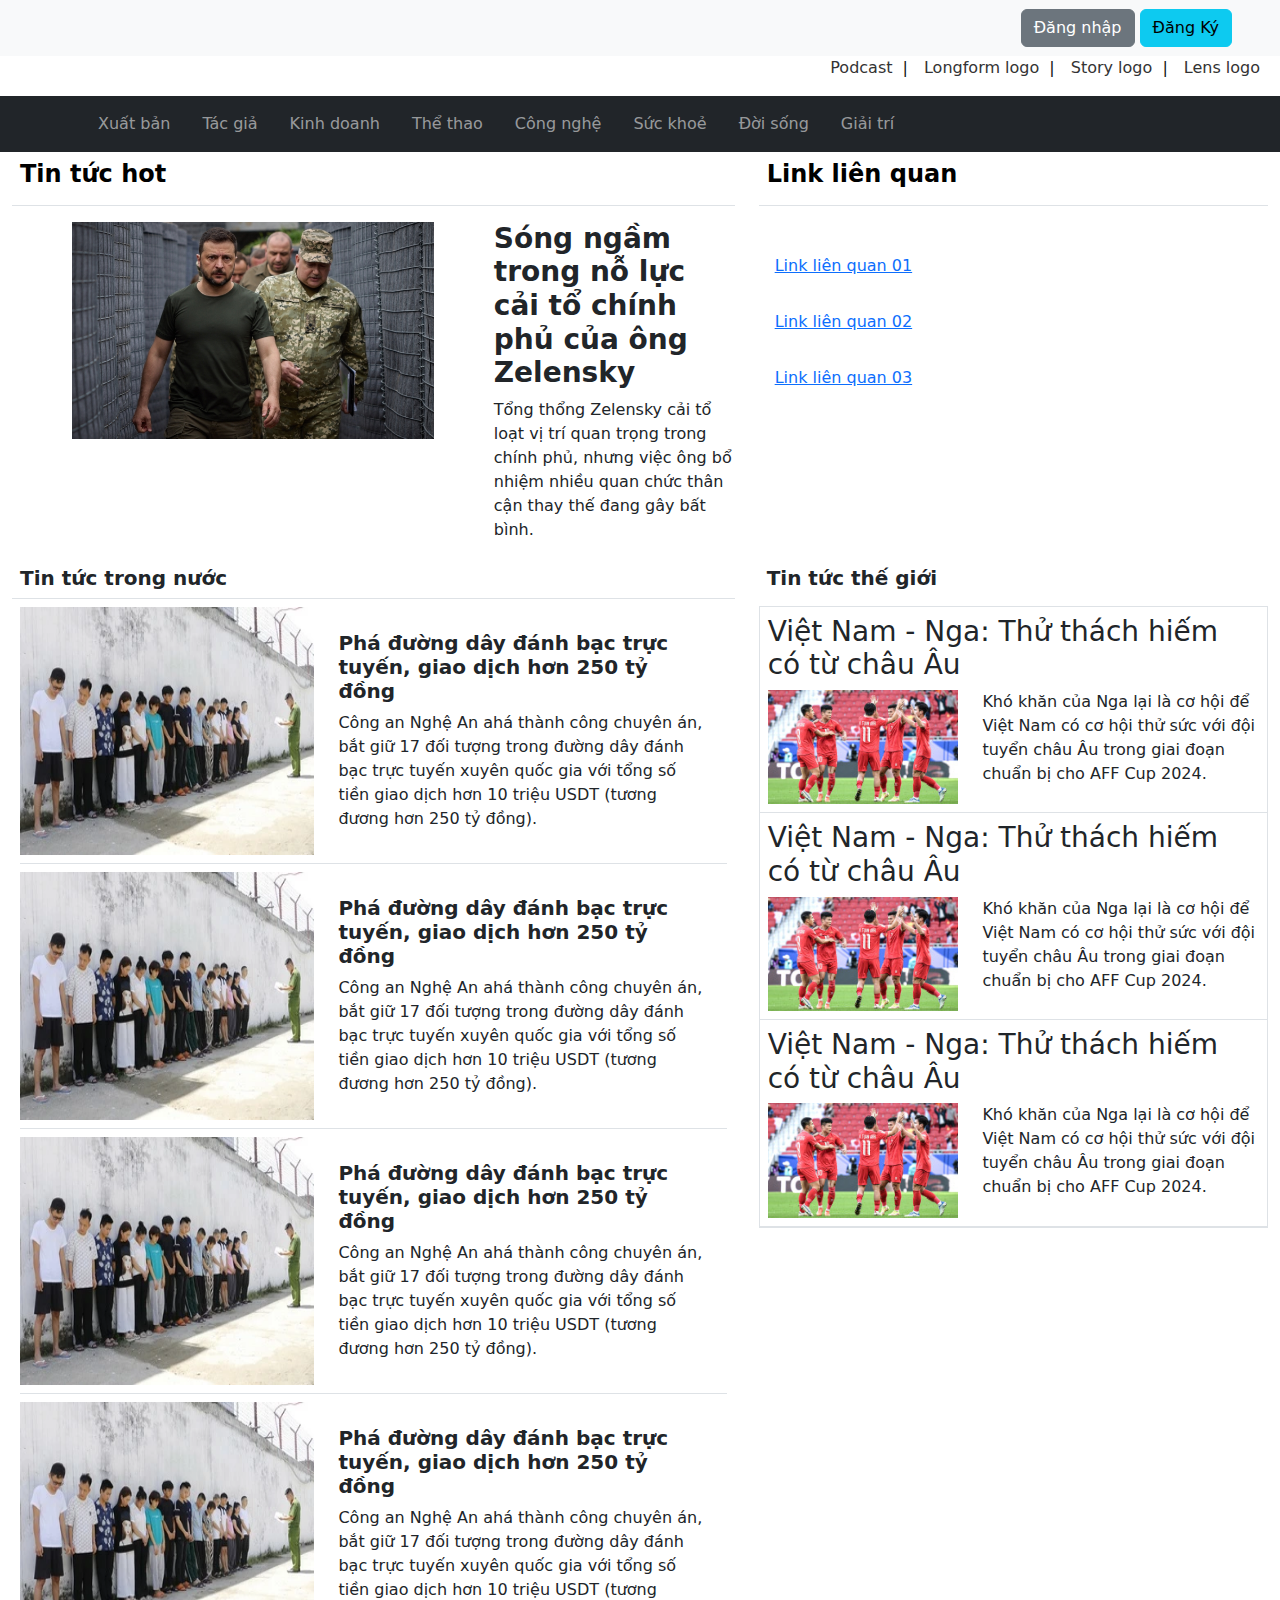
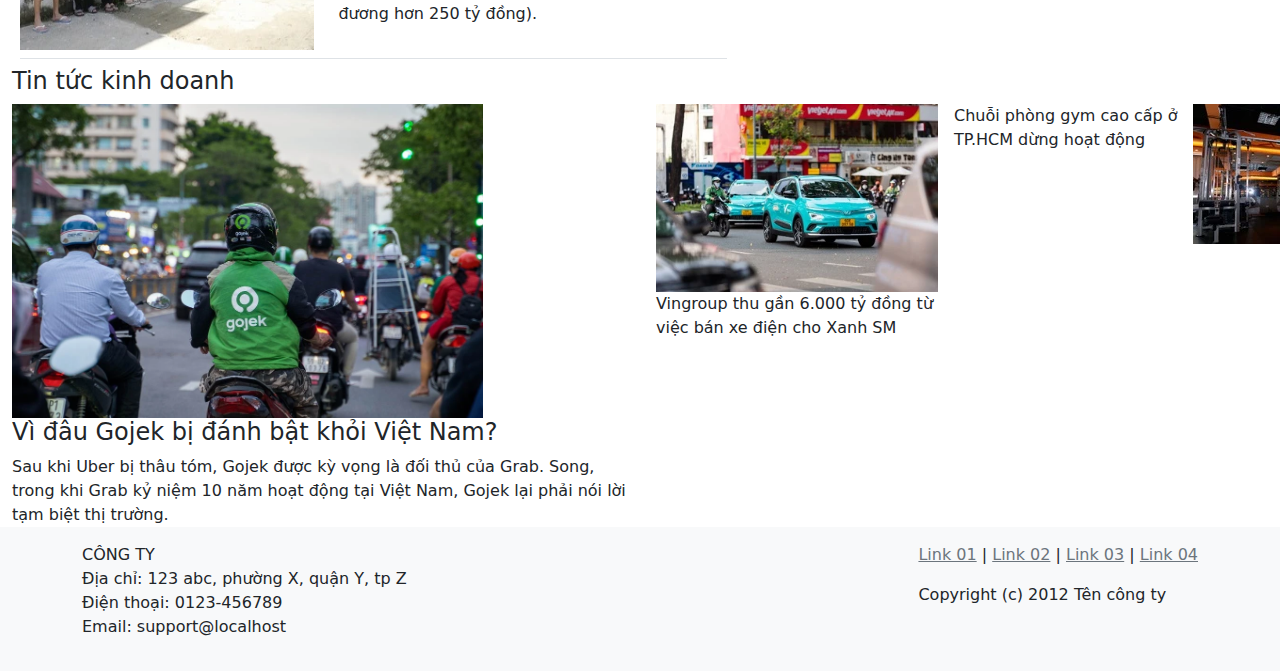
==== index.html @ 710844a8 "feat: begin code" ====
<!DOCTYPE html>
<html lang="en">

<head>
    <meta charset="UTF-8">
    <meta name="viewport" content="width=device-width, initial-scale=1.0">
    <title>Web Kiểm tra</title>
    <link href="https://cdn.jsdelivr.net/npm/bootstrap@5.3.3/dist/css/bootstrap.min.css" rel="stylesheet"
        integrity="sha384-QWTKZyjpPEjISv5WaRU9OFeRpok6YctnYmDr5pNlyT2bRjXh0JMhjY6hW+ALEwIH" crossorigin="anonymous">
    <link rel="stylesheet" href="./assets/style.css">
</head>

<body>
    <!-- begin header -->
    <header>
        <nav class="navbar navbar-expand-lg bg-body-tertiary">
            <div class="container-fluid col-12 d-flex justify-content-between px-5">
                <a class="navbar-brand" href="#">
                    <img class="w-50" src="./assets/images/header/tải xuống.png" alt="">
                </a>
                <div class="">
                    <button type="button" class="btn btn-secondary">Đăng nhập</button>
                    <button type="button" class="btn btn-info">Đăng Ký</button>
                </div>
            </div>
        </nav>
        <div class="container-fluid ">
            <div class="d-flex justify-content-end ">
                <p class="px-2 hello type-after"><a class="link-opacity-100-hover text-decoration-none"
                        style="color: #333;" href="#">Podcast</a></p>
                <p class="px-2 hello type-after"><a class="link-opacity-100-hover text-decoration-none"
                        style="color: #333;" href="#">Longform logo</a></p>
                <p class="px-2 hello type-after"><a class="link-opacity-100-hover text-decoration-none"
                        style="color: #333;" href="#">Story logo</a></p>
                <p class="px-2 hello "><a class="link-opacity-100-hover text-decoration-none" style="color: #333;"
                        href="#">Lens logo</a></p>
            </div>

        </div>
        <nav class="navbar navbar-expand-lg navbar-dark bg-dark p-0">
            <div class="container">
                <ul class="navbar-nav ">
                    <li class="nav-item bg-hover p-2"><a class="nav-link" href="#">Xuất bản</a></li>
                    <li class="nav-item bg-hover p-2"><a class="nav-link" href="#">Tác giả</a></li>
                    <li class="nav-item bg-hover p-2"><a class="nav-link" href="#">Kinh doanh</a></li>
                    <li class="nav-item bg-hover p-2"><a class="nav-link" href="#">Thể thao</a></li>
                    <li class="nav-item bg-hover p-2"><a class="nav-link" href="#">Công nghệ</a></li>
                    <li class="nav-item bg-hover p-2"><a class="nav-link" href="#">Sức khoẻ</a></li>
                    <li class="nav-item bg-hover p-2"><a class="nav-link" href="#">Đời sống</a></li>
                    <li class="nav-item bg-hover p-2"><a class="nav-link" href="#">Giải trí</a></li>
                </ul>
            </div>
        </nav>
    </header>
    <!-- end header -->

    <!-- begin section -->
    <section>
        <div class="container-fluid">
            <div class="row">
                <div class="col-7">
                    <table class="table">
                        <thead>
                            <tr>
                                <th scope="col">
                                    <h4 class="fw-bold">Tin tức hot</h4>
                                </th>
                            </tr>
                        </thead>
                    </table>
                    <div class="d-flex justify-content-between">
                        <div class="col-8 text-center">
                            <img class="w-75"
                                src="./assets/images/TinTuc/AFP20240730367D8ENv2HighResUkr-2644-9089-1725507094.jpg"
                                alt="">
                        </div>
                        <div class="col-4">
                            <h3 class="fw-bold">Sóng ngầm trong nỗ lực cải tổ chính phủ của ông Zelensky</h3
                                class="fw-bold">
                            <p class="">Tổng thổng Zelensky cải tổ loạt vị trí quan trọng trong chính phủ, nhưng việc
                                ông bổ nhiệm nhiều quan chức thân cận thay thế đang gây bất bình.</p>
                        </div>
                    </div>
                </div>
                <div class="col-5">
                    <table class="table">
                        <thead>
                            <tr>
                                <th scope="col">
                                    <h4 class="fw-bold">Link liên quan</h4>
                                </th>
                            </tr>
                        </thead>
                    </table>
                    <div class="d-flex flex-column p-3">
                        <a class="my-3" href="#">Link liên quan 01</a>
                        <a class="my-3" href="#">Link liên quan 02</a>
                        <a class="my-3" href="#">Link liên quan 03</a>
                    </div>
                </div>
            </div>
            <div class="row">
                <div class="col-7">
                    <h5 class="fw-bold border-bottom p-2">Tin tức trong nước</h5>
                    <div class="border-bottom pb-2 m-2 d-flex justify-content-around">
                        <img class="col-5" src="./assets/images/TinTuc/anh3_2.webp" alt="">
                        <div class="col-7 p-4">
                            <h5 class="fw-bold">Phá đường dây đánh bạc trực tuyến, giao dịch hơn 250 tỷ đồng</h5>
                            <a>Công an Nghệ An ahá thành công chuyên án, bắt giữ 17 đối tượng trong đường dây đánh bạc
                                trực tuyến xuyên quốc gia với tổng số tiền giao dịch hơn 10 triệu USDT (tương đương hơn
                                250 tỷ đồng).</a>
                        </div>
                    </div>
                    <div class="border-bottom pb-2 m-2 d-flex justify-content-around">
                        <img class="col-5" src="./assets/images/TinTuc/anh3_2.webp" alt="">
                        <div class="col-7 p-4">
                            <h5 class="fw-bold">Phá đường dây đánh bạc trực tuyến, giao dịch hơn 250 tỷ đồng</h5>
                            <a>Công an Nghệ An ahá thành công chuyên án, bắt giữ 17 đối tượng trong đường dây đánh bạc
                                trực tuyến xuyên quốc gia với tổng số tiền giao dịch hơn 10 triệu USDT (tương đương hơn
                                250 tỷ đồng).</a>
                        </div>
                    </div>
                    <div class="border-bottom pb-2 m-2 d-flex justify-content-around">
                        <img class="col-5" src="./assets/images/TinTuc/anh3_2.webp" alt="">
                        <div class="col-7 p-4">
                            <h5 class="fw-bold">Phá đường dây đánh bạc trực tuyến, giao dịch hơn 250 tỷ đồng</h5>
                            <a>Công an Nghệ An ahá thành công chuyên án, bắt giữ 17 đối tượng trong đường dây đánh bạc
                                trực tuyến xuyên quốc gia với tổng số tiền giao dịch hơn 10 triệu USDT (tương đương hơn
                                250 tỷ đồng).</a>
                        </div>
                    </div>
                    <div class="border-bottom pb-2 m-2 d-flex justify-content-around">
                        <img class="col-5" src="./assets/images/TinTuc/anh3_2.webp" alt="">
                        <div class="col-7 p-4">
                            <h5 class="fw-bold">Phá đường dây đánh bạc trực tuyến, giao dịch hơn 250 tỷ đồng</h5>
                            <a>Công an Nghệ An ahá thành công chuyên án, bắt giữ 17 đối tượng trong đường dây đánh bạc
                                trực tuyến xuyên quốc gia với tổng số tiền giao dịch hơn 10 triệu USDT (tương đương hơn
                                250 tỷ đồng).</a>
                        </div>
                    </div>
                </div>
                <div class="col-5">
                    <h5 class="fw-bold p-2">Tin tức thế giới</h5>
                    <div class="d-flex flex-column border border-1">
                        <a href="" class="text-decoration-none text-dark tintuc">
                            <div class="border-bottom p-2">
                                <h3>Việt Nam - Nga: Thử thách hiếm có từ châu Âu</h3>
                                <div class="row">
                                    <img class="col-5"
                                        src="./assets/images/viet-nam-nhat-ban-asian-cup-20-2673-3107-1725511331.jpg"
                                        alt="">
                                    <p class="col-7">Khó khăn của Nga lại là cơ hội để Việt Nam có cơ hội thử sức với
                                        đội
                                        tuyển châu Âu trong giai đoạn chuẩn bị cho AFF Cup 2024.</p>
                                </div>
                            </div>
                        </a>
                        <a href="" class="text-decoration-none text-dark tintuc">
                            <div class="border-bottom p-2">
                                <h3>Việt Nam - Nga: Thử thách hiếm có từ châu Âu</h3>
                                <div class="row">
                                    <img class="col-5"
                                        src="./assets/images/viet-nam-nhat-ban-asian-cup-20-2673-3107-1725511331.jpg"
                                        alt="">
                                    <p class="col-7">Khó khăn của Nga lại là cơ hội để Việt Nam có cơ hội thử sức với
                                        đội
                                        tuyển châu Âu trong giai đoạn chuẩn bị cho AFF Cup 2024.</p>
                                </div>
                            </div>
                        </a>
                        <a href="" class="text-decoration-none text-dark tintuc">
                            <div class="border-bottom p-2">
                                <h3>Việt Nam - Nga: Thử thách hiếm có từ châu Âu</h3>
                                <div class="row">
                                    <img class="col-5"
                                        src="./assets/images/viet-nam-nhat-ban-asian-cup-20-2673-3107-1725511331.jpg"
                                        alt="">
                                    <p class="col-7">Khó khăn của Nga lại là cơ hội để Việt Nam có cơ hội thử sức với
                                        đội
                                        tuyển châu Âu trong giai đoạn chuẩn bị cho AFF Cup 2024.</p>
                                </div>
                            </div>
                        </a>
                    </div>
                </div>
            </div>
        </div>
        <div class="container-fluid">
            <h4>Tin tức kinh doanh</h4>
            <div class="d-flex">
                <div class="col-6">
                    <img src="./assets/images/kinhdoanh/210602_gojek_vietnam_resize.webp" class="w-75" alt="">
                    <div class="">
                        <h4>Vì đâu Gojek bị đánh bật khỏi Việt Nam?</h4>
                        <span>Sau khi Uber bị thâu tóm, Gojek được kỳ vọng là đối thủ của Grab. Song, trong khi Grab kỷ niệm 10 năm hoạt động tại Việt Nam, Gojek lại phải nói lời tạm biệt thị trường.</span>
                    </div>
                </div>
                <div class="col-3">
                    <div class="px-3">
                        <img src="./assets/images/kinhdoanh/a06f327f_so_sanh_taxi_dien_taxi_xang.webp" class="w-100" alt="">
                        <span>Vingroup thu gần 6.000 tỷ đồng từ việc bán xe điện cho Xanh SM</span>
                    </div>
                </div>
                <div class="col-3">
                    <div class="d-flex">
                        <p>Chuỗi phòng gym cao cấp ở TP.HCM dừng hoạt động</p>
                        <a href="" style="width: 75px; height: 75px;">
                            <img src="./assets/images/kinhdoanh/405488104_360054693078853_4357125248231018915_n.webp" alt="">
                        </a>
                    </div>
                </div>
            </div>
        </div>
    </section>
    <!-- end section -->

    <!-- begin footer -->
    <footer class="bg-light py-3">
        <div class="container d-flex justify-content-between">
            <div class="">
                <p>CÔNG TY<br>Địa chỉ: 123 abc, phường X, quận Y, tp Z<br>Điện thoại: 0123-456789<br>Email:
                    support@localhost</p>
            </div>
            <div class="">
                <p>
                    <a href="#" class="text-secondary">Link 01</a> |
                    <a href="#" class="text-secondary">Link 02</a> |
                    <a href="#" class="text-secondary">Link 03</a> |
                    <a href="#" class="text-secondary">Link 04</a>
                </p>
                <p>Copyright (c) 2012 Tên công ty</p>
            </div>
        </div>
    </footer>
    <!-- end footer -->

    <script src="https://cdn.jsdelivr.net/npm/bootstrap@5.3.3/dist/js/bootstrap.bundle.min.js"
        integrity="sha384-YvpcrYf0tY3lHB60NNkmXc5s9fDVZLESaAA55NDzOxhy9GkcIdslK1eN7N6jIeHz"
        crossorigin="anonymous"></script>
    <script src="https://cdn.jsdelivr.net/npm/@popperjs/core@2.11.8/dist/umd/popper.min.js"
        integrity="sha384-I7E8VVD/ismYTF4hNIPjVp/Zjvgyol6VFvRkX/vR+Vc4jQkC+hVqc2pM8ODewa9r"
        crossorigin="anonymous"></script>
    <script src="https://cdn.jsdelivr.net/npm/bootstrap@5.3.3/dist/js/bootstrap.min.js"
        integrity="sha384-0pUGZvbkm6XF6gxjEnlmuGrJXVbNuzT9qBBavbLwCsOGabYfZo0T0to5eqruptLy"
        crossorigin="anonymous"></script>
</body>

</html>
---- assets/style.css ----
.dau a ::after {
    content: " |"; /* Thêm dấu | vào sau mỗi chữ */
    color: inherit; /* Giữ nguyên màu sắc như của chữ */
    margin-left: 5px; /* Khoảng cách giữa chữ và dấu | */
}

.dau a :last-child::after {
    content: ""; /* Loại bỏ dấu | sau phần tử cuối */
}

.banner {
    height: 100px;
    background-color: #e9ecef;
    display: flex;
    align-items: center;
    justify-content: center;
    color: #333;
    margin-bottom: 15px;
}

.bg-hover:hover {
    background: #7e844c;
    transition: ease-in-out .2s;
}

.bg-hover:hover a {
    color: #f1eaea;
}

.hello:hover a {
    color: #cf2929 !important;
}

.type-after a::after {
    content: " |";
    color: rgb(15, 14, 15);
    margin-left: 5px;
}

.tintuc:hover {
    color: #525d7f !important;
    transition: ease-in-out .2s;
}
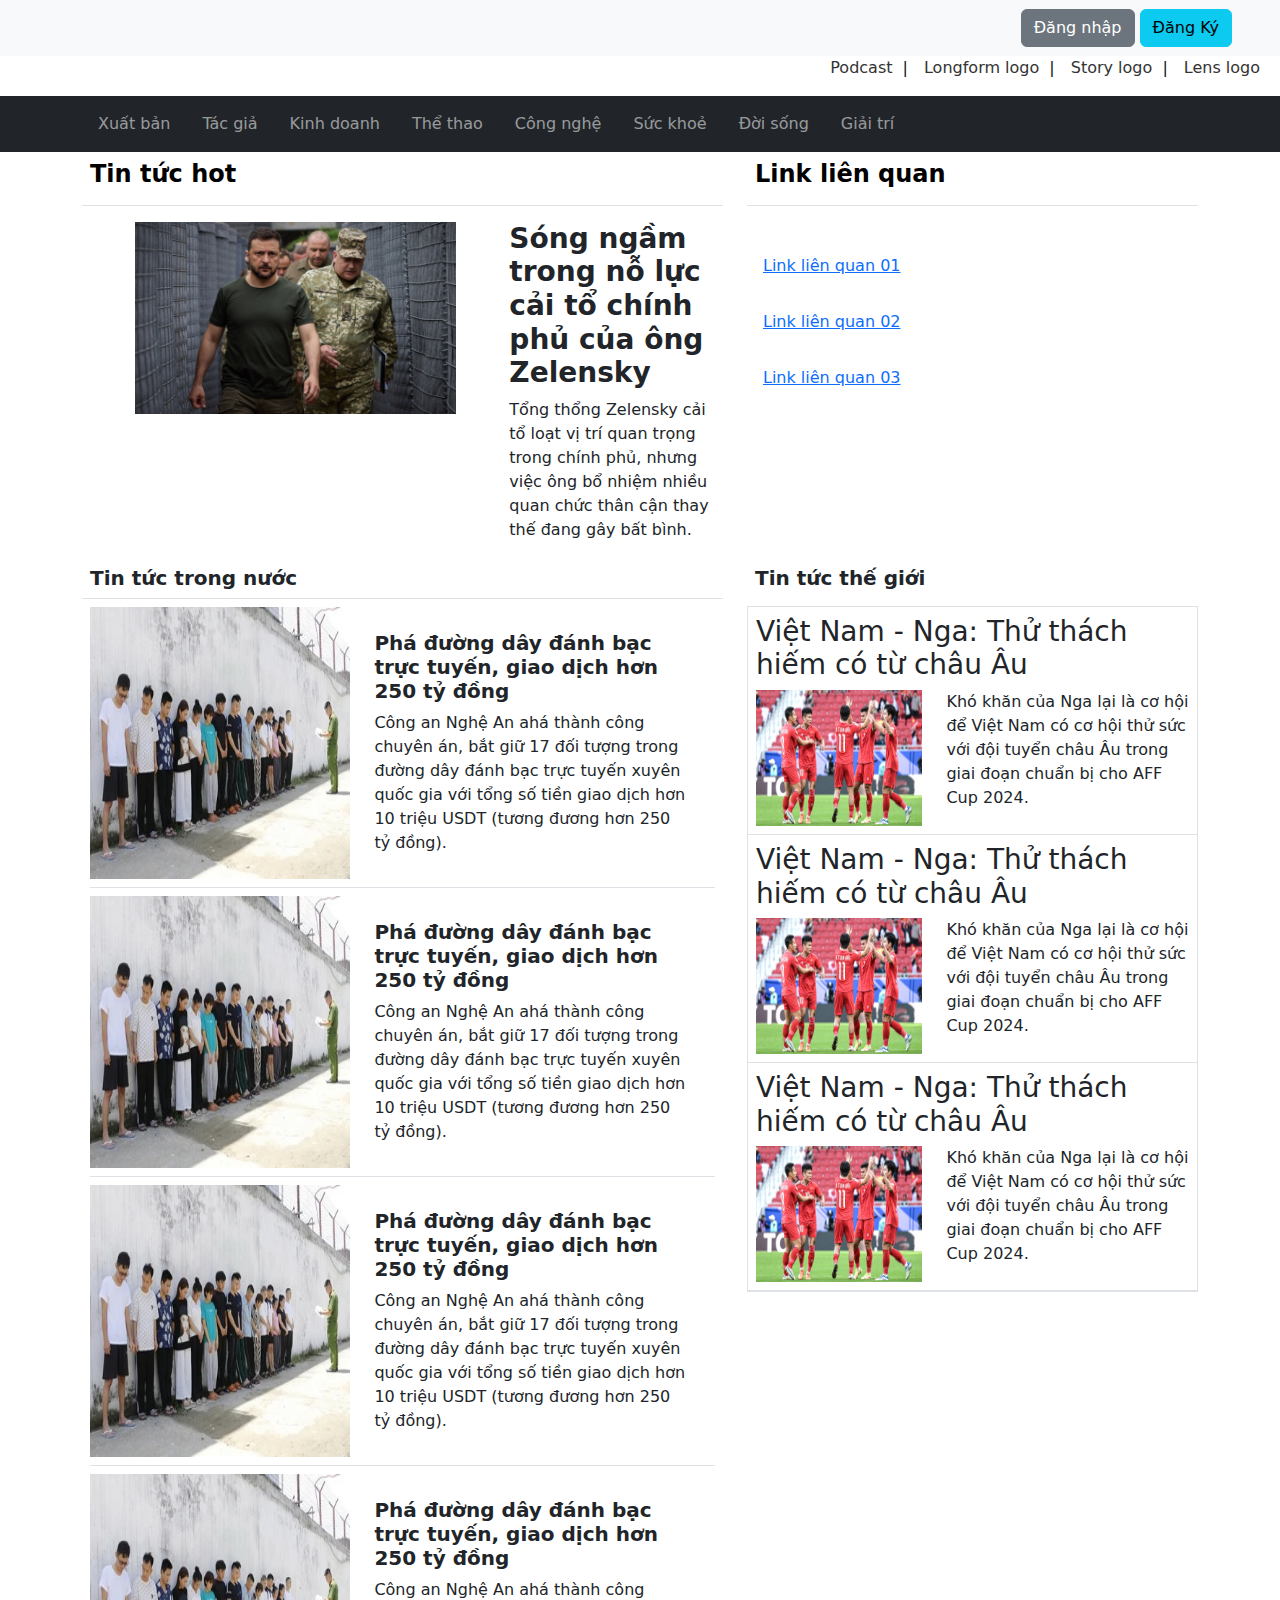
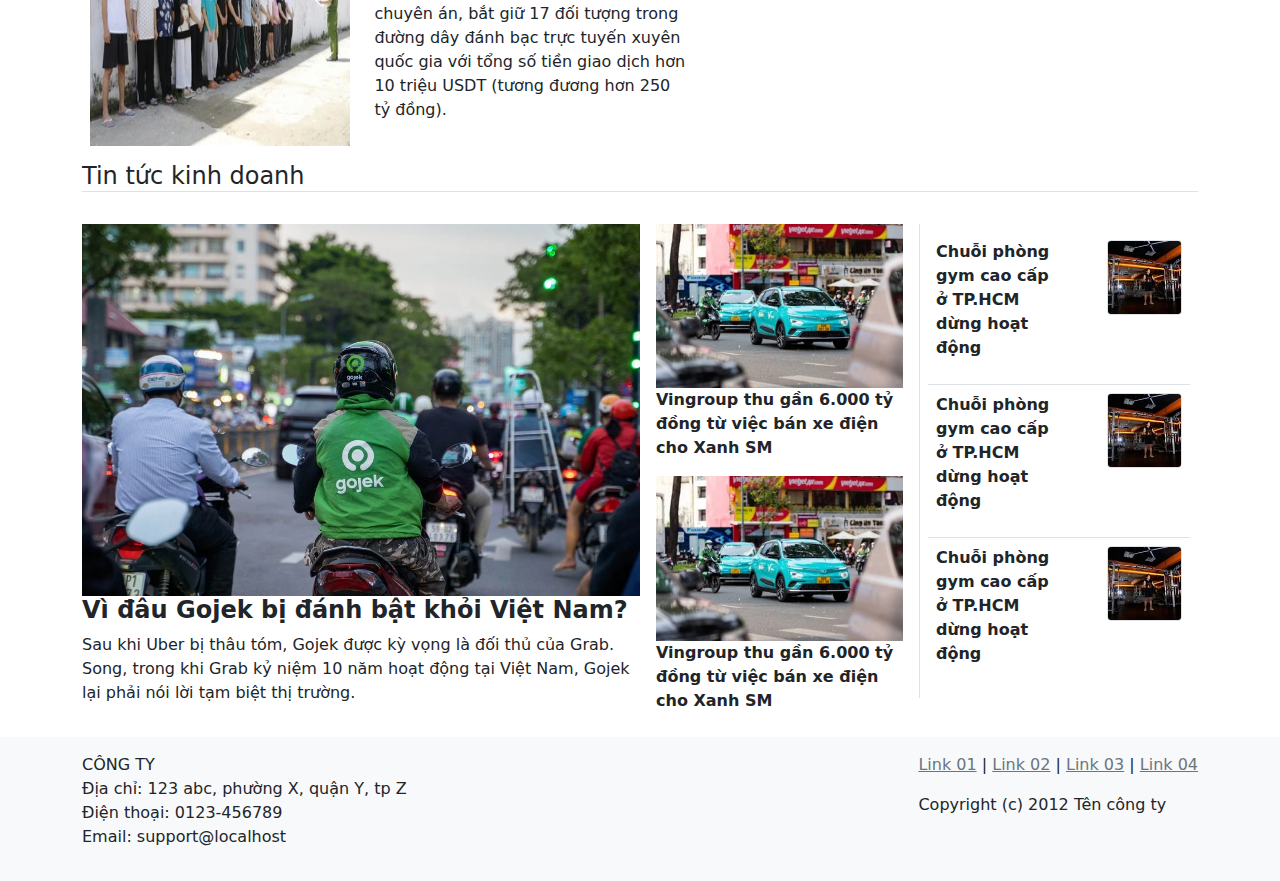
==== commit 527bb554: "feat: add some function" ====
--- a/index.html
+++ b/index.html
@@ -56,7 +56,7 @@
 
     <!-- begin section -->
     <section>
-        <div class="container-fluid">
+        <div class="container">
             <div class="row">
                 <div class="col-7">
                     <table class="table">
@@ -129,7 +129,7 @@
                                 250 tỷ đồng).</a>
                         </div>
                     </div>
-                    <div class="border-bottom pb-2 m-2 d-flex justify-content-around">
+                    <div class="pb-2 m-2 d-flex justify-content-around">
                         <img class="col-5" src="./assets/images/TinTuc/anh3_2.webp" alt="">
                         <div class="col-7 p-4">
                             <h5 class="fw-bold">Phá đường dây đánh bạc trực tuyến, giao dịch hơn 250 tỷ đồng</h5>
@@ -185,29 +185,58 @@
                 </div>
             </div>
         </div>
-        <div class="container-fluid">
-            <h4>Tin tức kinh doanh</h4>
-            <div class="d-flex">
+        <div class="container">
+            <h4 class="border-bottom ">Tin tức kinh doanh</h4>
+            <div class="d-flex py-4">
                 <div class="col-6">
-                    <img src="./assets/images/kinhdoanh/210602_gojek_vietnam_resize.webp" class="w-75" alt="">
+                    <img src="./assets/images/kinhdoanh/210602_gojek_vietnam_resize.webp" class="w-100" alt="">
                     <div class="">
-                        <h4>Vì đâu Gojek bị đánh bật khỏi Việt Nam?</h4>
-                        <span>Sau khi Uber bị thâu tóm, Gojek được kỳ vọng là đối thủ của Grab. Song, trong khi Grab kỷ niệm 10 năm hoạt động tại Việt Nam, Gojek lại phải nói lời tạm biệt thị trường.</span>
-                    </div>
+                        <h4 class="fw-bold">Vì đâu Gojek bị đánh bật khỏi Việt Nam?</h4>
+                        <span>Sau khi Uber bị thâu tóm, Gojek được kỳ vọng là đối thủ của Grab. Song, trong khi Grab kỷ
+                            niệm 10 năm hoạt động tại Việt Nam, Gojek lại phải nói lời tạm biệt thị trường.</span>
+                    </div>
+                </div>
+                <div class="col-3 fw-bold">
+                    <div class="px-3 pb-3">
+                        <img src="./assets/images/kinhdoanh/a06f327f_so_sanh_taxi_dien_taxi_xang.webp" class="w-100"
+                            alt="">
+                        <span>Vingroup thu gần 6.000 tỷ đồng từ việc bán xe điện cho Xanh SM</span>
+                    </div>
+                    <div class="px-3">
+                        <img src="./assets/images/kinhdoanh/a06f327f_so_sanh_taxi_dien_taxi_xang.webp" class="w-100"
+                            alt="">
+                        <span>Vingroup thu gần 6.000 tỷ đồng từ việc bán xe điện cho Xanh SM</span>
+                    </div>
+                    
                 </div>
                 <div class="col-3">
-                    <div class="px-3">
-                        <img src="./assets/images/kinhdoanh/a06f327f_so_sanh_taxi_dien_taxi_xang.webp" class="w-100" alt="">
-                        <span>Vingroup thu gần 6.000 tỷ đồng từ việc bán xe điện cho Xanh SM</span>
-                    </div>
-                </div>
-                <div class="col-3">
-                    <div class="d-flex">
-                        <p>Chuỗi phòng gym cao cấp ở TP.HCM dừng hoạt động</p>
-                        <a href="" style="width: 75px; height: 75px;">
-                            <img src="./assets/images/kinhdoanh/405488104_360054693078853_4357125248231018915_n.webp" alt="">
-                        </a>
-                    </div>
+                    <div class="border-start p-2 fw-bold">
+                        <div class="d-flex tintuc justify-content-between border-bottom p-2">
+                            <p class="col-6">Chuỗi phòng gym cao cấp ở TP.HCM dừng hoạt động</p>
+                            <a class="" href="" style="width: 75px; height: 75px;">
+                                <img class="h-100 w-100 border rounded-1"
+                                    src="./assets/images/kinhdoanh/405488104_360054693078853_4357125248231018915_n.webp"
+                                    style="object-fit: cover;" alt="">
+                            </a>
+                        </div>
+                        <div class="d-flex tintuc justify-content-between border-bottom p-2">
+                            <p class="col-6">Chuỗi phòng gym cao cấp ở TP.HCM dừng hoạt động</p>
+                            <a class="" href="" style="width: 75px; height: 75px;">
+                                <img class="h-100 w-100 border rounded-1"
+                                    src="./assets/images/kinhdoanh/405488104_360054693078853_4357125248231018915_n.webp"
+                                    style="object-fit: cover;" alt="">
+                            </a>
+                        </div>
+                        <div class="d-flex tintuc justify-content-between p-2">
+                            <p class="col-6">Chuỗi phòng gym cao cấp ở TP.HCM dừng hoạt động</p>
+                            <a class="" href="" style="width: 75px; height: 75px;">
+                                <img class="h-100 w-100 border rounded-1"
+                                    src="./assets/images/kinhdoanh/405488104_360054693078853_4357125248231018915_n.webp"
+                                    style="object-fit: cover;" alt="">
+                            </a>
+                        </div>
+                    </div>
+
                 </div>
             </div>
         </div>
--- a/assets/style.css
+++ b/assets/style.css
@@ -38,6 +38,7 @@
 }
 
 .tintuc:hover {
+    cursor: pointer;
     color: #525d7f !important;
     transition: ease-in-out .2s;
 }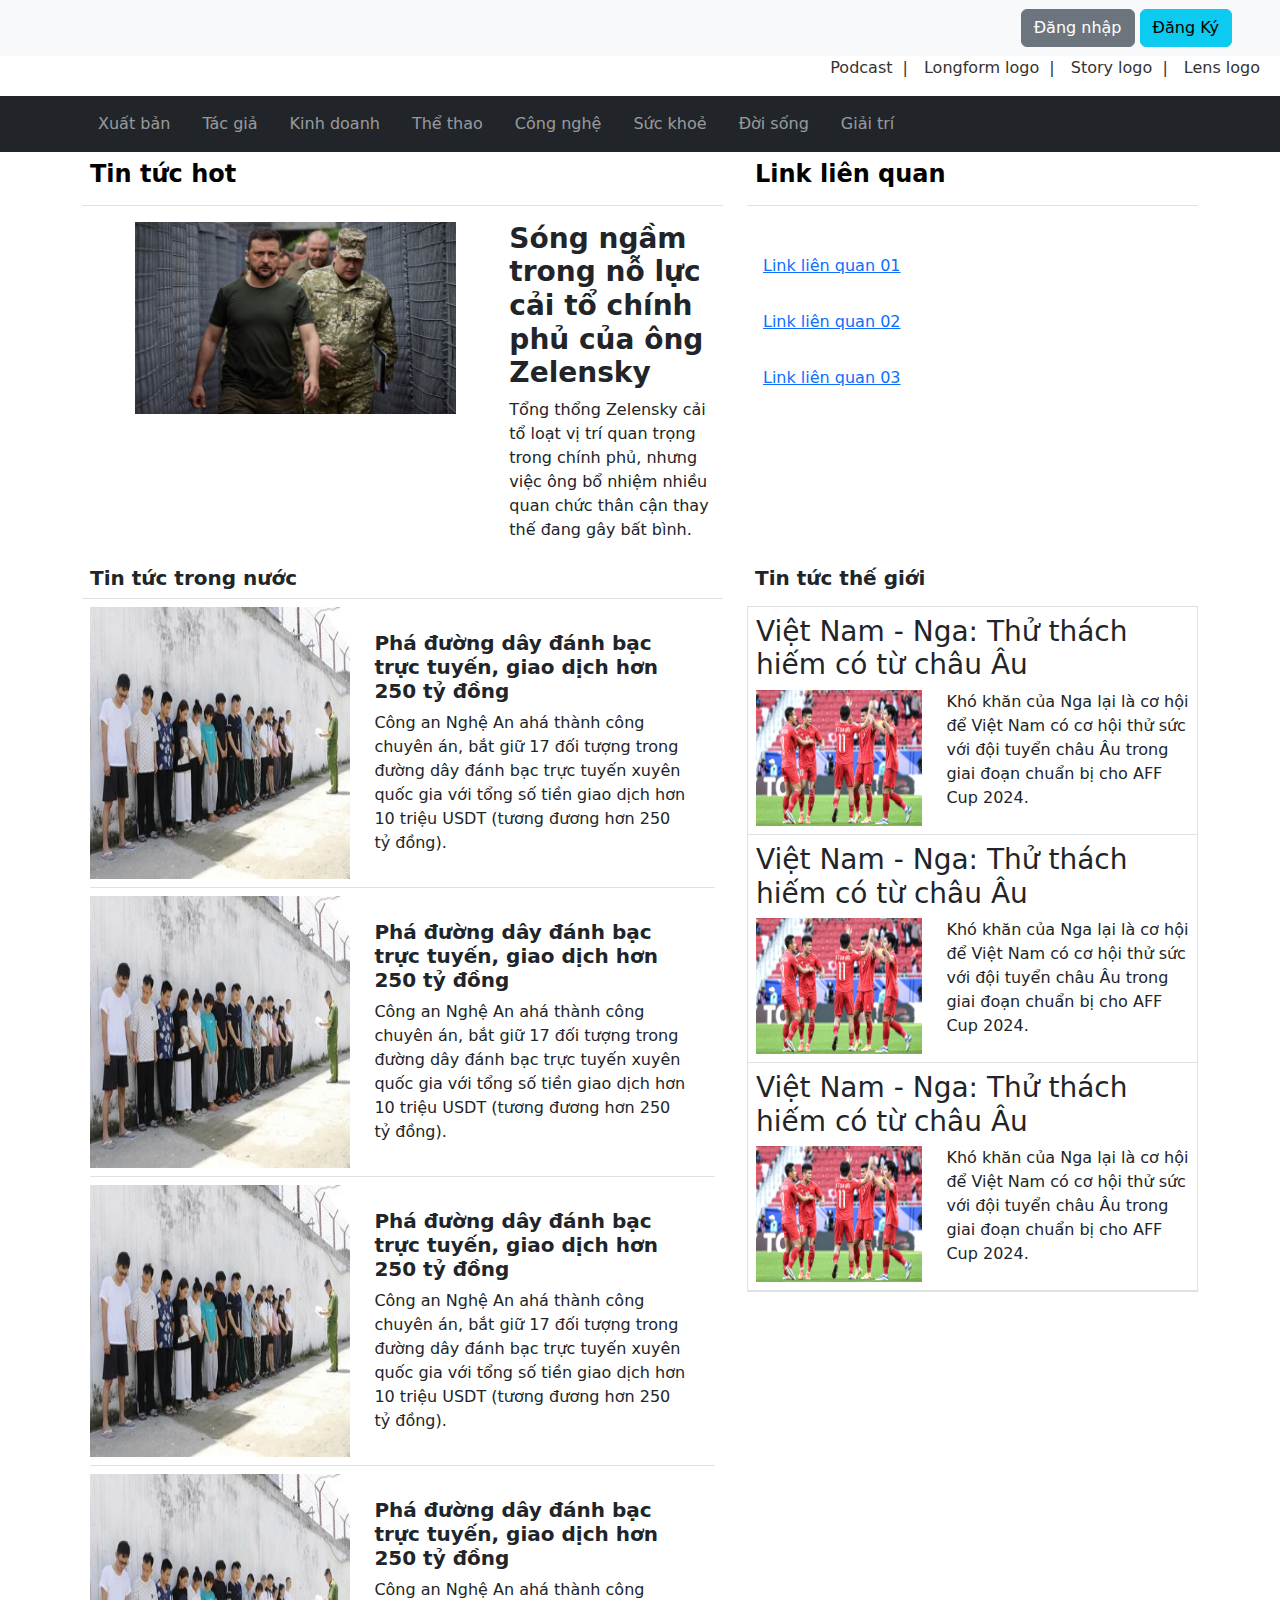
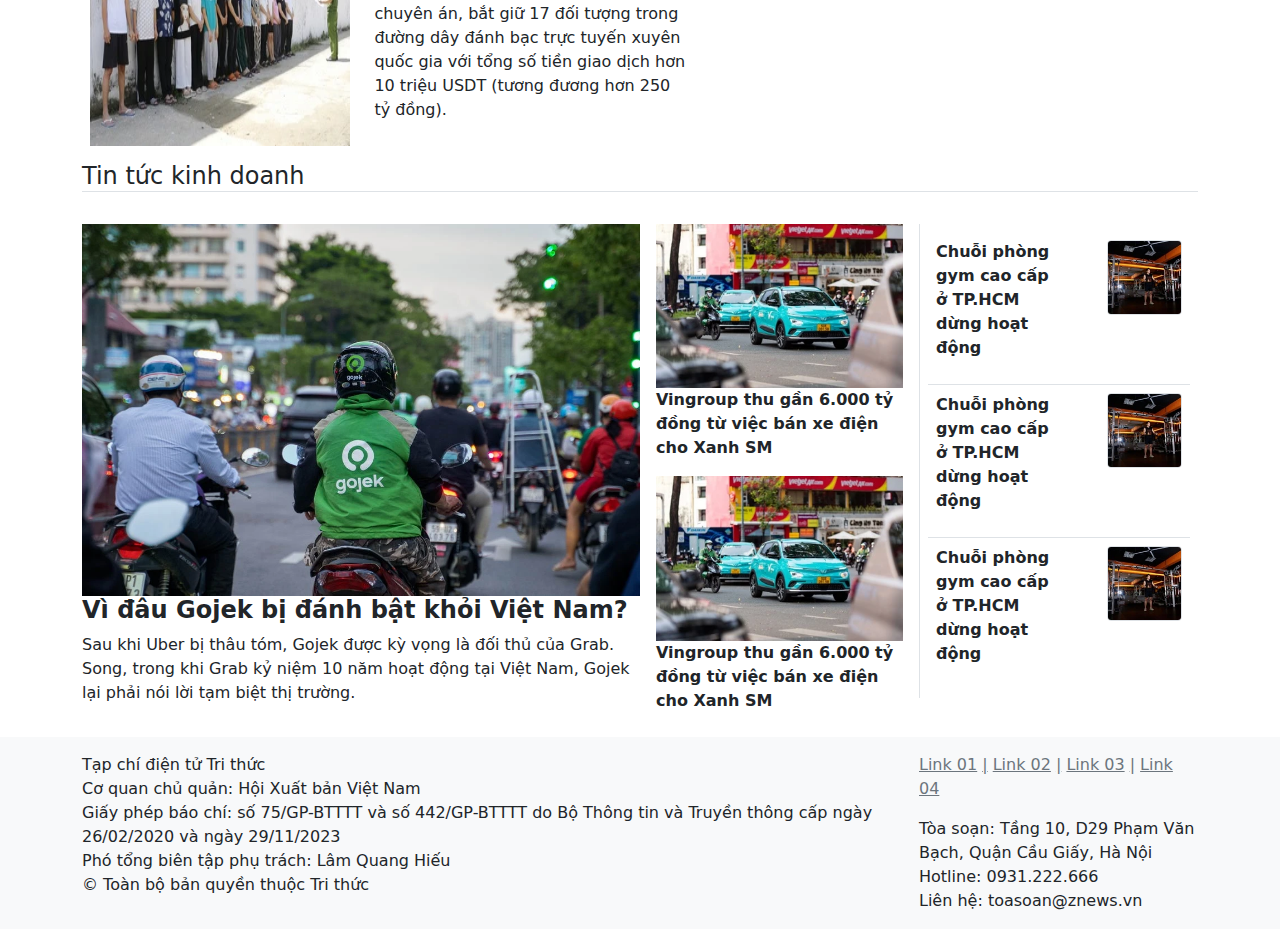
==== commit afc678e2: "feat: finish" ====
--- a/index.html
+++ b/index.html
@@ -26,11 +26,11 @@
         </nav>
         <div class="container-fluid ">
             <div class="d-flex justify-content-end ">
-                <p class="px-2 hello type-after"><a class="link-opacity-100-hover text-decoration-none"
+                <p class="px-2 hello type-first-after"><a class="link-opacity-100-hover text-decoration-none"
                         style="color: #333;" href="#">Podcast</a></p>
-                <p class="px-2 hello type-after"><a class="link-opacity-100-hover text-decoration-none"
+                <p class="px-2 hello type-first-after"><a class="link-opacity-100-hover text-decoration-none"
                         style="color: #333;" href="#">Longform logo</a></p>
-                <p class="px-2 hello type-after"><a class="link-opacity-100-hover text-decoration-none"
+                <p class="px-2 hello type-first-after"><a class="link-opacity-100-hover text-decoration-none"
                         style="color: #333;" href="#">Story logo</a></p>
                 <p class="px-2 hello "><a class="link-opacity-100-hover text-decoration-none" style="color: #333;"
                         href="#">Lens logo</a></p>
@@ -197,17 +197,17 @@
                     </div>
                 </div>
                 <div class="col-3 fw-bold">
-                    <div class="px-3 pb-3">
+                    <div class="px-3 tintuc pb-3">
                         <img src="./assets/images/kinhdoanh/a06f327f_so_sanh_taxi_dien_taxi_xang.webp" class="w-100"
                             alt="">
                         <span>Vingroup thu gần 6.000 tỷ đồng từ việc bán xe điện cho Xanh SM</span>
                     </div>
-                    <div class="px-3">
+                    <div class="px-3 tintuc">
                         <img src="./assets/images/kinhdoanh/a06f327f_so_sanh_taxi_dien_taxi_xang.webp" class="w-100"
                             alt="">
                         <span>Vingroup thu gần 6.000 tỷ đồng từ việc bán xe điện cho Xanh SM</span>
                     </div>
-                    
+
                 </div>
                 <div class="col-3">
                     <div class="border-start p-2 fw-bold">
@@ -246,18 +246,27 @@
     <!-- begin footer -->
     <footer class="bg-light py-3">
         <div class="container d-flex justify-content-between">
-            <div class="">
-                <p>CÔNG TY<br>Địa chỉ: 123 abc, phường X, quận Y, tp Z<br>Điện thoại: 0123-456789<br>Email:
-                    support@localhost</p>
-            </div>
-            <div class="">
-                <p>
-                    <a href="#" class="text-secondary">Link 01</a> |
-                    <a href="#" class="text-secondary">Link 02</a> |
-                    <a href="#" class="text-secondary">Link 03</a> |
+            <div class="col-9 d-flex flex-column fw-lighter">
+                <span>Tạp chí điện tử Tri thức</span>
+                <span>Cơ quan chủ quản: Hội Xuất bản Việt Nam
+                </span>
+                <span>Giấy phép báo chí: số 75/GP-BTTTT và số 442/GP-BTTTT do Bộ Thông tin và Truyền thông cấp ngày
+                    26/02/2020 và ngày 29/11/2023
+                </span>
+                <span>Phó tổng biên tập phụ trách: Lâm Quang Hiếu
+                </span>
+                <span>© Toàn bộ bản quyền thuộc Tri thức</span>
+            </div>
+            <div class=" d-flex flex-column fw-lighter">
+                <p class="type-after">
+                    <a href="#" class="text-secondary">Link 01</a> 
+                    <a href="#" class="text-secondary">Link 02</a> 
+                    <a href="#" class="text-secondary">Link 03</a> 
                     <a href="#" class="text-secondary">Link 04</a>
                 </p>
-                <p>Copyright (c) 2012 Tên công ty</p>
+                <span>Tòa soạn: Tầng 10, D29 Phạm Văn Bạch, Quận Cầu Giấy, Hà Nội</span>
+                <span>Hotline: 0931.222.666</span>
+                <span>Liên hệ: toasoan@znews.vn</span>
             </div>
         </div>
     </footer>
--- a/assets/style.css
+++ b/assets/style.css
@@ -19,7 +19,7 @@
 }
 
 .bg-hover:hover {
-    background: #7e844c;
+    background: #3399cc;
     transition: ease-in-out .2s;
 }
 
@@ -28,17 +28,29 @@
 }
 
 .hello:hover a {
-    color: #cf2929 !important;
+    color: #3399cc !important;
 }
 
+.type-first-after a:last-child::after {
+    content: " |"; 
+    color: inherit; 
+    margin-left: 5px;
+}
+
+
 .type-after a::after {
-    content: " |";
-    color: rgb(15, 14, 15);
+    content: "|"; /* Thêm dấu | sau mỗi thẻ a */
+    color: inherit; /* Giữ nguyên màu của link */
     margin-left: 5px;
+}
+
+.type-after a:last-child::after {
+    content: ""; 
 }
 
 .tintuc:hover {
     cursor: pointer;
-    color: #525d7f !important;
+    color: #3399cc !important;
     transition: ease-in-out .2s;
-}+}
+
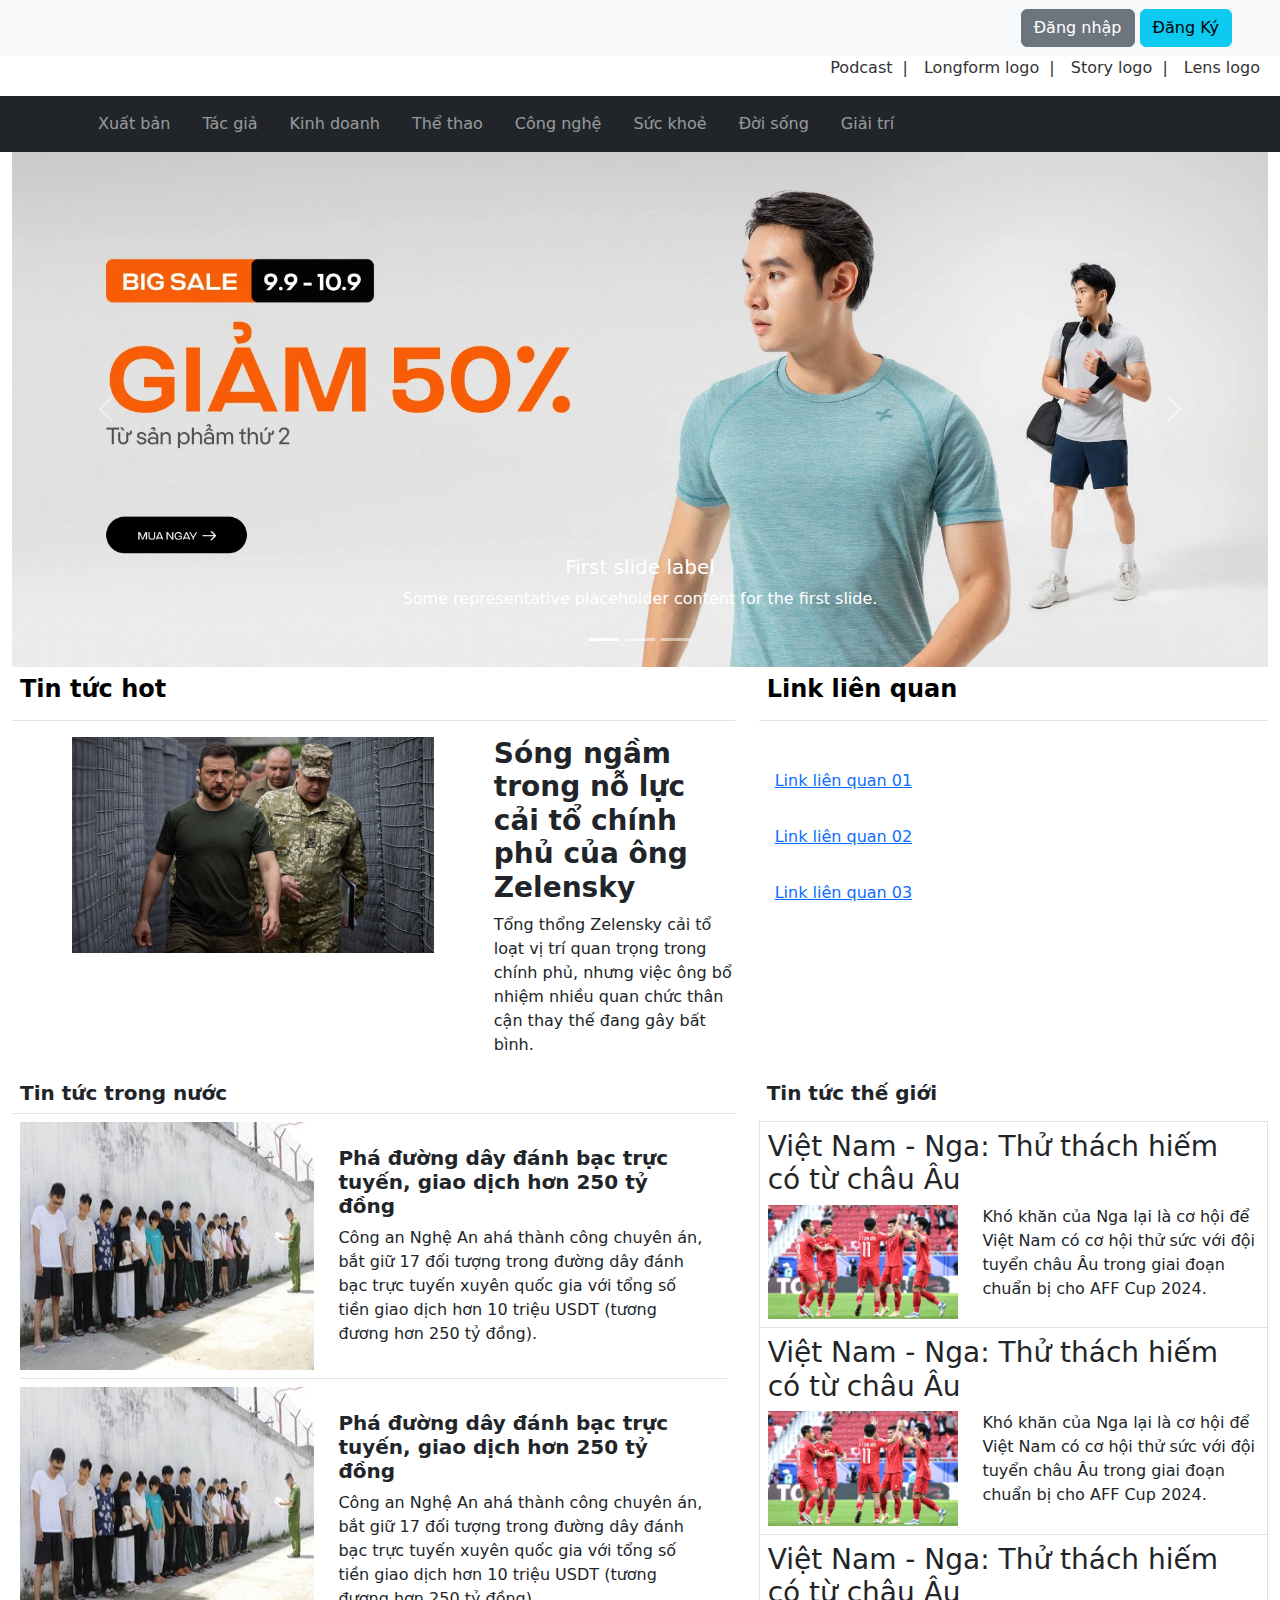
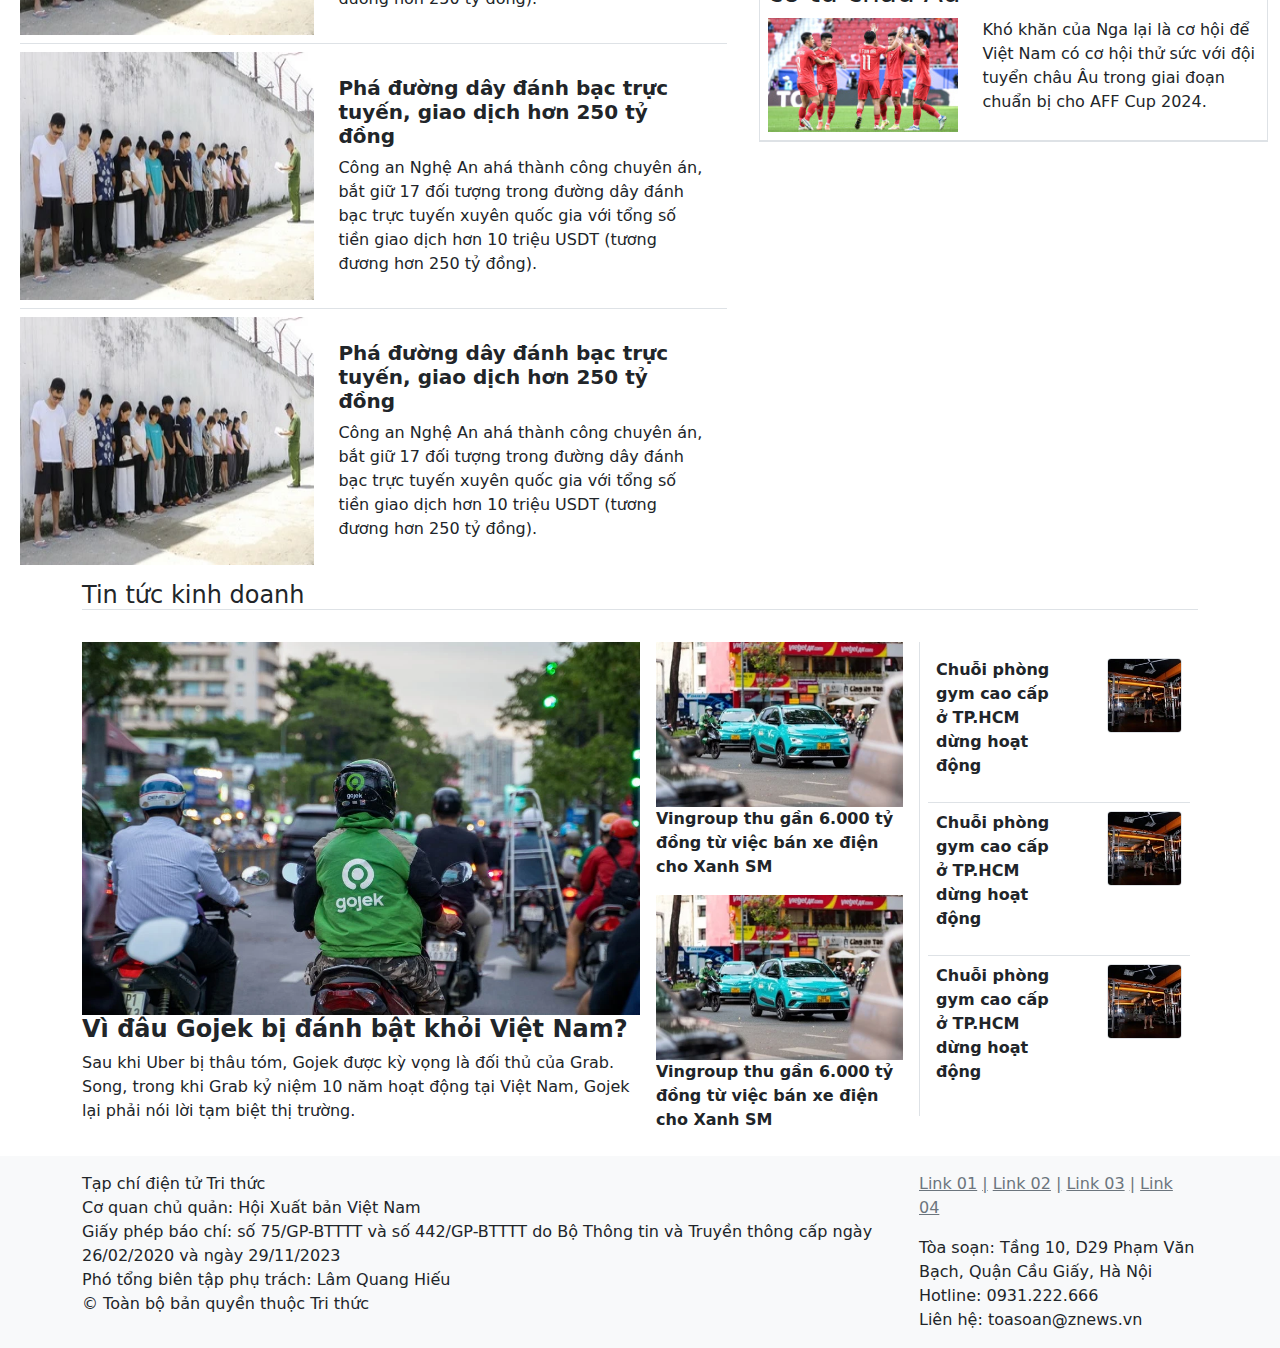
==== commit 290818de: "feat: hoan thanh BTH 5" ====
--- a/index.html
+++ b/index.html
@@ -19,8 +19,38 @@
                     <img class="w-50" src="./assets/images/header/tải xuống.png" alt="">
                 </a>
                 <div class="">
-                    <button type="button" class="btn btn-secondary">Đăng nhập</button>
+                    <button type="button" class="btn btn-secondary" data-bs-toggle="modal"
+                    data-bs-target="#staticBackdrop">Đăng nhập</button>
                     <button type="button" class="btn btn-info">Đăng Ký</button>
+                    <!-- Button trigger modal -->
+                    <!-- Modal -->
+                    <div class="modal fade" id="staticBackdrop" data-bs-backdrop="static" data-bs-keyboard="false"
+                        tabindex="-1" aria-labelledby="staticBackdropLabel" aria-hidden="true">
+                        <div class="modal-dialog modal-dialog-centered">
+                            <div class="modal-content">
+                                <div class="modal-header bg-info">
+                                    <h1 class="modal-title fs-5" id="staticBackdropLabel">LOGIN</h1>
+                                    <button type="button" class="btn-close" data-bs-dismiss="modal"
+                                        aria-label="Close"></button>
+                                </div>
+                                <div class="modal-body">
+                                    <div class="input-group mb-3">
+                                        <span class="input-group-text" id="basic-addon1">Username</span>
+                                        <input type="text" class="form-control" placeholder="Nhập username" aria-label="Username" aria-describedby="basic-addon1">
+                                      </div>
+                                      <div class="input-group mb-3">
+                                        <span class="input-group-text" id="basic-addon1">Password</span>
+                                        <input type="text" class="form-control" placeholder="Nhập mật khẩu" aria-label="Username" aria-describedby="basic-addon1">
+                                      </div>
+                                </div>
+                                <div class="modal-footer">
+                                    <button type="button" class="btn btn-secondary"
+                                        data-bs-dismiss="modal">Đóng</button>
+                                    <button type="button" class="btn btn-info">Đăng nhập</button>
+                                </div>
+                            </div>
+                        </div>
+                    </div>
                 </div>
             </div>
         </nav>
@@ -56,7 +86,47 @@
 
     <!-- begin section -->
     <section>
-        <div class="container">
+        <div class="container-fluid">
+            <!-- Begin Carousel-->
+            <div id="carouselExampleCaptions" class="carousel slide" data-bs-ride="carousel">
+                <div class="carousel-indicators">
+                  <button type="button" data-bs-target="#carouselExampleCaptions" data-bs-slide-to="0" class="active" aria-current="true" aria-label="Slide 1"></button>
+                  <button type="button" data-bs-target="#carouselExampleCaptions" data-bs-slide-to="1" aria-label="Slide 2"></button>
+                  <button type="button" data-bs-target="#carouselExampleCaptions" data-bs-slide-to="2" aria-label="Slide 3"></button>
+                </div>
+                <div class="carousel-inner">
+                  <div class="carousel-item active">
+                    <img src="./assets/images/carousel/Hero_Banner_9.9_-_Desktop_1920x788.webp" class="d-block w-100" alt="...">
+                    <div class="carousel-caption d-none d-md-block">
+                      <h5>First slide label</h5>
+                      <p>Some representative placeholder content for the first slide.</p>
+                    </div>
+                  </div>
+                  <div class="carousel-item">
+                    <img src="./assets/images/carousel/Hero_Banner_9.9_-_Desktop_1920x788.webp" class="d-block w-100" alt="...">
+                    <div class="carousel-caption d-none d-md-block">
+                      <h5>Second slide label</h5>
+                      <p>Some representative placeholder content for the second slide.</p>
+                    </div>
+                  </div>
+                  <div class="carousel-item">
+                    <img src="./assets/images/carousel/Hero_Banner_9.9_-_Desktop_1920x788.webp" class="d-block w-100" alt="...">
+                    <div class="carousel-caption d-none d-md-block">
+                      <h5>Third slide label</h5>
+                      <p>Some representative placeholder content for the third slide.</p>
+                    </div>
+                  </div>
+                </div>
+                <button class="carousel-control-prev" type="button" data-bs-target="#carouselExampleCaptions" data-bs-slide="prev">
+                  <span class="carousel-control-prev-icon" aria-hidden="true"></span>
+                  <span class="visually-hidden">Previous</span>
+                </button>
+                <button class="carousel-control-next" type="button" data-bs-target="#carouselExampleCaptions" data-bs-slide="next">
+                  <span class="carousel-control-next-icon" aria-hidden="true"></span>
+                  <span class="visually-hidden">Next</span>
+                </button>
+              </div>
+            <!-- End Carousel  -->
             <div class="row">
                 <div class="col-7">
                     <table class="table">
@@ -259,9 +329,9 @@
             </div>
             <div class=" d-flex flex-column fw-lighter">
                 <p class="type-after">
-                    <a href="#" class="text-secondary">Link 01</a> 
-                    <a href="#" class="text-secondary">Link 02</a> 
-                    <a href="#" class="text-secondary">Link 03</a> 
+                    <a href="#" class="text-secondary">Link 01</a>
+                    <a href="#" class="text-secondary">Link 02</a>
+                    <a href="#" class="text-secondary">Link 03</a>
                     <a href="#" class="text-secondary">Link 04</a>
                 </p>
                 <span>Tòa soạn: Tầng 10, D29 Phạm Văn Bạch, Quận Cầu Giấy, Hà Nội</span>
